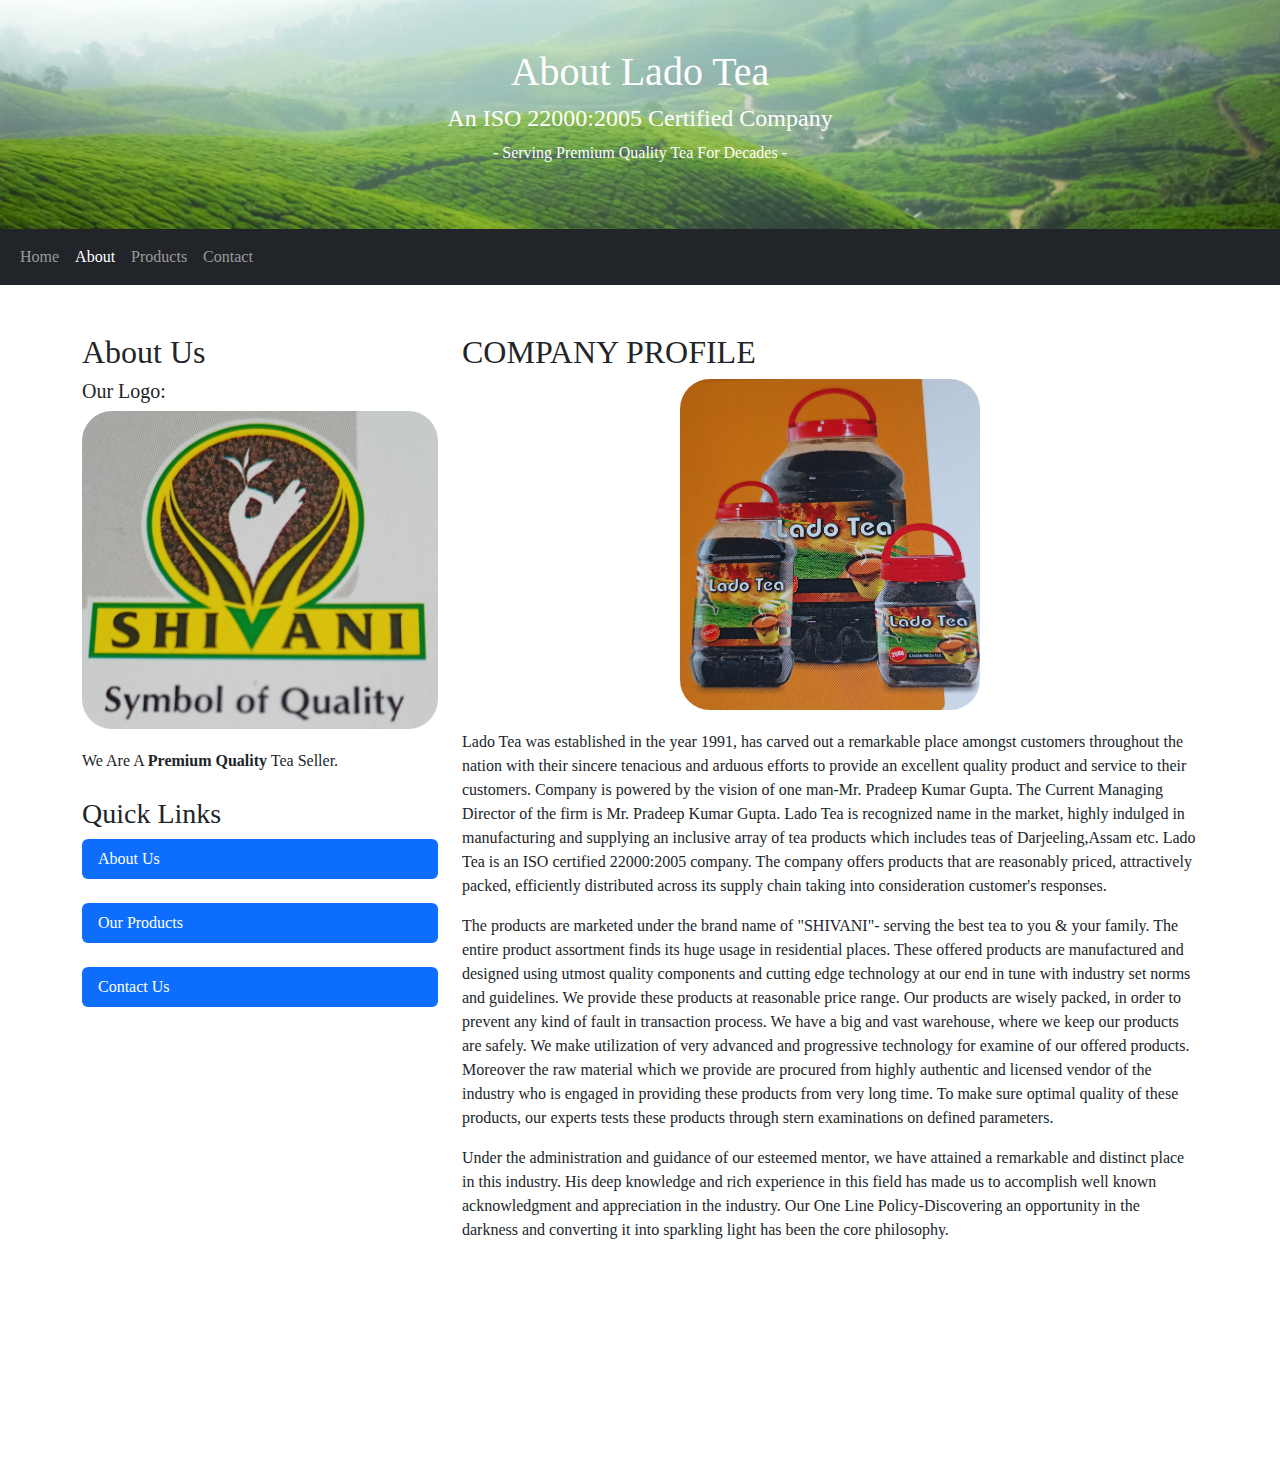
==== about.html @ 47a8b866 "Added About,Contact" ====
<!DOCTYPE html>
<html lang="en">
  <head>
    <meta charset="UTF-8" />
    <meta http-equiv="X-UA-Compatible" content="IE=edge" />
    <meta name="viewport" content="width=device-width, initial-scale=1.0" />
    <!-- Bootstrap 5.2 -->
    <link
      rel="stylesheet"
      href="https://cdn.jsdelivr.net/npm/bootstrap@5.2.0/dist/css/bootstrap.min.css"
    />
    <script src="https://cdn.jsdelivr.net/npm/bootstrap@5.2.0/dist/js/bootstrap.bundle.min.js"></script>
    <!-- SEO -->
    <meta name="description" content="A Product Of Shivani Enterprises" />
    <meta
      name="keywords"
      content="Darjeeling Tea,Assam Tea,Lado Tea,Siliguri"
    />
    <meta name="author" content="Shivani Enterprises" />
    <!-- Stylesheet -->
    <link rel="stylesheet" href="css/style.css" />
    <link rel="icon" type="image/jpeg" href="img/logo.jpg" />
    <script
      type="text/javascript"
      src="//translate.google.com/translate_a/element.js?cb=googleTranslateElementInit"
    ></script>
    <script src="js/script.js"></script>
    <title>About Lado Tea</title>
  </head>
  <body>
    <!-- Header -->
    <header class="p-5 text-center header">
      <h1>About Lado Tea</h1>
      <h4>An ISO 22000:2005 Certified Company</h4>
      <p>- Serving Premium Quality Tea For Decades -</p>
    </header>
    <!-- Navbar -->
    <nav class="navbar navbar-dark navbar-expand-lg bg-dark">
      <div class="container-fluid">
        <button
          class="navbar-toggler ms-auto"
          type="button"
          data-bs-toggle="collapse"
          data-bs-target="#navbarNavDropdown"
          aria-controls="navbarNavDropdown"
          aria-expanded="false"
          aria-label="Toggle navigation"
        >
          <span class="navbar-toggler-icon"></span>
        </button>
        <div class="collapse navbar-collapse" id="navbarNavDropdown">
          <ul class="navbar-nav">
            <li class="nav-item">
              <a class="nav-link" href="index.html">Home</a>
            </li>
            <li class="nav-item">
              <a class="nav-link active" aria-current="page" href="about.html"
                >About</a
              >
            </li>
            <li class="nav-item">
              <a class="nav-link" href="products.html">Products</a>
            </li>
            <li class="nav-item">
              <a class="nav-link" href="contact.html">Contact</a>
            </li>
            <li class="nav-item">
              <div id="google_translate_element"></div>
            </li>
            <!-- <li class="nav-item dropdown">
                <a
                  class="nav-link dropdown-toggle"
                  href="#"
                  role="button"
                  data-bs-toggle="dropdown"
                  aria-expanded="false"
                >
                  Items
                </a>
                <ul class="dropdown-menu">
                  <li><a class="dropdown-item" href="#">Action</a></li>
                  <li><a class="dropdown-item" href="#">Another action</a></li>
                  <li>
                    <a class="dropdown-item" href="#">Something else here</a>
                  </li>
                </ul>
              </li> -->
          </ul>
        </div>
      </div>
    </nav>
    <!-- Body -->
    <div class="container mt-5">
      <div class="row">
        <div class="col-sm-4">
          <h2>About Us</h2>
          <h5>Our Logo:</h5>
          <img src="img/logo.jpg" alt="logo" />
          <p>We Are A <b>Premium Quality</b> Tea Seller.</p>
          <h3 class="mt-4">Quick Links</h3>
          <ul class="nav nav-pills flex-column">
            <li class="nav-item">
              <a class="nav-link active" href="about.html">About Us</a>
            </li>
            <br />
            <li class="nav-item">
              <a class="nav-link active" href="products.html">Our Products</a>
            </li>
            <br />
            <li class="nav-item">
              <a class="nav-link active" href="contact.html">Contact Us</a>
            </li>
            <br />
          </ul>
          <hr class="d-sm-none" />
        </div>
        <div class="col-sm-8">
          <h2>COMPANY PROFILE</h2>
          <center>
            <img
              src="img/1.jpg"
              alt="bottle"
              style="max-height: 400px; max-width: 300px"
            />
          </center>
          <p>
            Lado Tea was established in the year 1991, has carved out a
            remarkable place amongst customers throughout the nation with their
            sincere tenacious and arduous efforts to provide an excellent
            quality product and service to their customers. Company is powered
            by the vision of one man-Mr. Pradeep Kumar Gupta. The Current
            Managing Director of the firm is Mr. Pradeep Kumar Gupta. Lado Tea
            is recognized name in the market, highly indulged in manufacturing
            and supplying an inclusive array of tea products which includes teas
            of Darjeeling,Assam etc. Lado Tea is an ISO certified 22000:2005
            company. The company offers products that are reasonably priced,
            attractively packed, efficiently distributed across its supply chain
            taking into consideration customer's responses.
          </p>
          <p>
            The products are marketed under the brand name of "SHIVANI"- serving
            the best tea to you & your family. The entire product assortment
            finds its huge usage in residential places. These offered products
            are manufactured and designed using utmost quality components and
            cutting edge technology at our end in tune with industry set norms
            and guidelines. We provide these products at reasonable price range.
            Our products are wisely packed, in order to prevent any kind of
            fault in transaction process. We have a big and vast warehouse,
            where we keep our products are safely. We make utilization of very
            advanced and progressive technology for examine of our offered
            products. Moreover the raw material which we provide are procured
            from highly authentic and licensed vendor of the industry who is
            engaged in providing these products from very long time. To make
            sure optimal quality of these products, our experts tests these
            products through stern examinations on defined parameters.
          </p>
          <p>
            Under the administration and guidance of our esteemed mentor, we
            have attained a remarkable and distinct place in this industry. His
            deep knowledge and rich experience in this field has made us to
            accomplish well known acknowledgment and appreciation in the
            industry. Our One Line Policy-Discovering an opportunity in the
            darkness and converting it into sparkling light has been the core
            philosophy.
          </p>
        </div>
      </div>
    </div>
    <!-- Footer -->
    <footer class="mt-5 p-4 text-white text-center footer">
      <h4>- Thank You For Visiting Our Website -</h4>
      <h3>SHIVANI ENTERPRISES</h3>
      <h5>© 2022 All Rights Reserved By Lado Tea Company.</h5>
    </footer>
  </body>
</html>
---- css/style.css ----
body
{
    font-family: Georgia!important;
    top: 0 !important;
}
a{
    text-decoration: none;
    color: black;
}
img
{
    width: 100%;
    height: auto;
    margin-bottom: 20px;
    border-radius: 30px;
}
.header
{
    background: url(../img/headerbg.jpg) no-repeat;
    background-size: cover;
    color: white;
}
.footer
{
    background: url(../img/footerbg.jpg) no-repeat;
    background-size: cover;
}
/* Translator */
.goog-logo-link {
    display: none !important;
}

.goog-te-gadget {
    color: transparent !important;
}

.goog-te-gadget .goog-te-combo {
    font-size: 15px;
    font-family: Georgia;
    background-color: transparent;
    border: transparent;
    padding-top: 0.38rem;
    color: white !important;
    cursor: pointer;
}

.goog-te-banner-frame {
    display: none !important;
    border: none !important;
    box-shadow: none !important;
    -webkit-box-shadow: none !important;
}
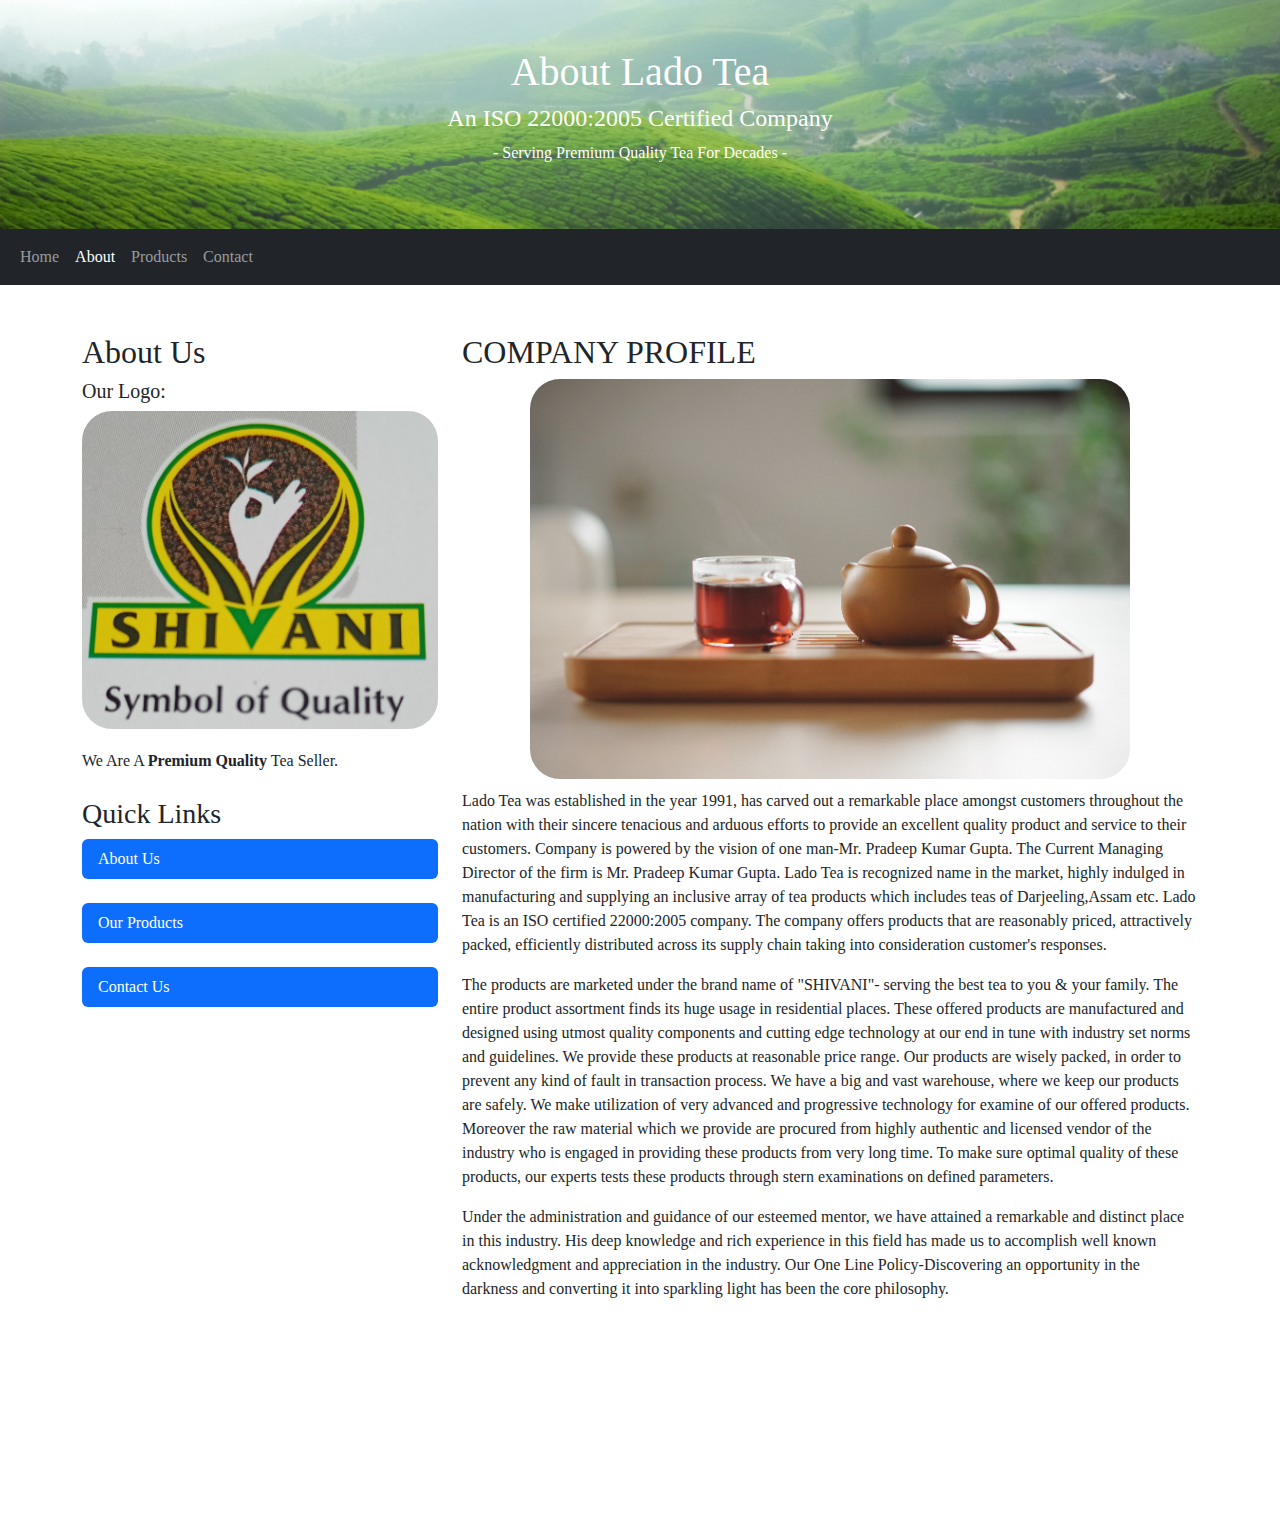
==== commit 82631026: "Final Commit" ====
--- a/about.html
+++ b/about.html
@@ -95,7 +95,7 @@
         <div class="col-sm-4">
           <h2>About Us</h2>
           <h5>Our Logo:</h5>
-          <img src="img/logo.jpg" alt="logo" />
+          <img src="img/logo.jpg" alt="logo" class="logo" />
           <p>We Are A <b>Premium Quality</b> Tea Seller.</p>
           <h3 class="mt-4">Quick Links</h3>
           <ul class="nav nav-pills flex-column">
@@ -118,9 +118,10 @@
           <h2>COMPANY PROFILE</h2>
           <center>
             <img
-              src="img/1.jpg"
+              src="img/teaabout.jpg"
               alt="bottle"
-              style="max-height: 400px; max-width: 300px"
+              style="max-width: 600px;
+              border-radius: 30px;"
             />
           </center>
           <p>
--- a/css/style.css
+++ b/css/style.css
@@ -3,13 +3,21 @@
     font-family: Georgia!important;
     top: 0 !important;
 }
+img
+{
+    width: 100%;
+    height: auto;
+    margin-bottom: 10px;
+}
 a{
     text-decoration: none;
     color: black;
 }
-img
+.logo
 {
     width: 100%;
+    /* max-width: 200px;
+    max-height: 200px; */
     height: auto;
     margin-bottom: 20px;
     border-radius: 30px;
@@ -50,3 +58,36 @@
     box-shadow: none !important;
     -webkit-box-shadow: none !important;
 }
+/* Cards */
+.card
+{
+    width: 100%;
+    height: auto;
+    margin-bottom: 30px;
+    cursor: pointer;
+    font-size: 1rem;
+    min-height: 600px;
+    border-radius: 30px;
+    /* max-width: 400px;
+    max-height: fit-content; */
+}
+.card:hover
+{
+    box-shadow: 0 0 10px 0 rgba(0,0,0,0.2);
+    transition: 0.3s;
+}
+.card-title
+{
+    text-align: center;
+    font-weight: bold;
+}
+.card-subtitle
+{
+    font-weight: bold;
+    margin-bottom: 10px;
+}
+.card-img-top
+{
+    height:350px!important;
+    border-radius: 30px 30px 0 0;
+}